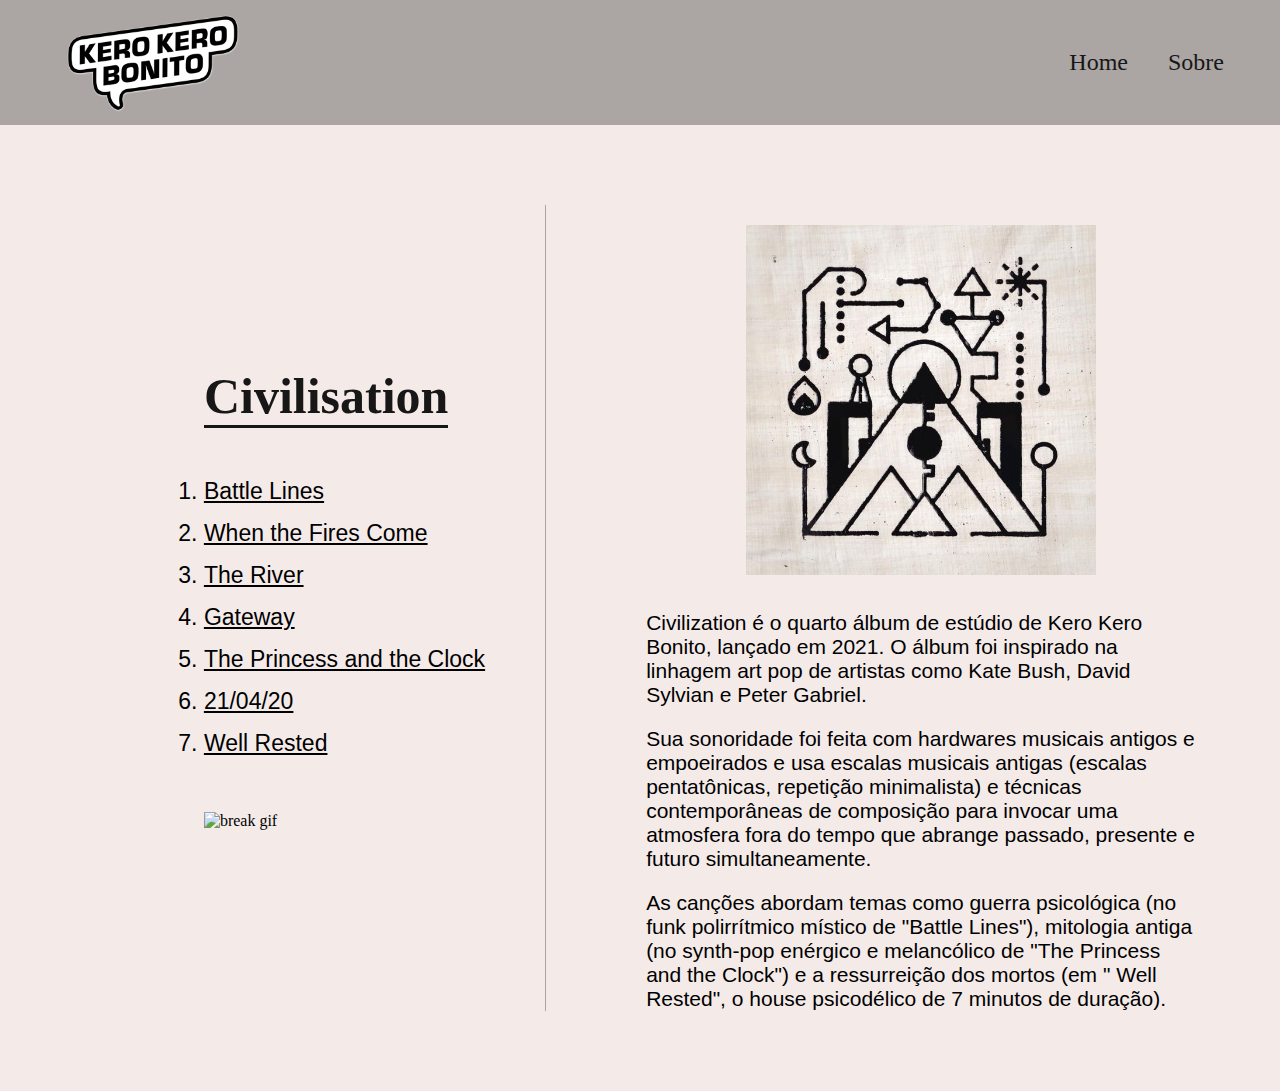
==== HTML/civilisation.html @ bee587c1 "Add files via upload" ====
<!DOCTYPE html>
<html lang="pt-br">
<head>
    <meta charset="UTF-8">
    <meta http-equiv="X-UA-Compatible" content="IE=edge">
    <meta name="viewport" content="width=device-width, initial-scale=1.0">
    <title>Civilisation</title>
    <link href="https://fonts.cdnfonts.com/css/lemonmilk" rel="stylesheet">
    <link rel="icon" type="image/x-icon" href="./Imagens/IntroBonito.jpeg">
    <link rel="stylesheet" href="../css/style.css">
</head>
<body bgcolor="#f4ebe9">
    <header>
        <nav id="nav_pg4">
            <img id="logo" src="../Imagens/Logo KKB.png" alt="Logo">
            <ul>
                <a class="linksNav_pg4" href="../index.html"><li class="listaTopo_pg4">Home</li></a>
                <a class="linksNav_pg4" href="./sobre.html"><li class="listaTopo_pg4">Sobre</li></a>
            </ul>
        </nav>
    </header>
    <main id="mainPaginas">
        
        <section id="pg4_principal">
            <div class="pg4_musicas">
                <h1 class="pg4_tituloTexto3">Civilisation</h1>
            <ol>
                <a href="https://www.youtube.com/watch?v=WUSeZZxWaBc&list=OLAK5uy_khFhHckC5bBcfMBZ6VEJDB4JRmMOn2JBA&index=1"><li class="pg4_listinha">Battle Lines</li></a>
                <a href="https://www.youtube.com/watch?v=PEAuoJRVgE8&list=OLAK5uy_khFhHckC5bBcfMBZ6VEJDB4JRmMOn2JBA&index=2"><li class="pg4_listinha">When the Fires Come</li></a>
                <a href="https://www.youtube.com/watch?v=vQDcNRqjQZo&list=OLAK5uy_khFhHckC5bBcfMBZ6VEJDB4JRmMOn2JBA&index=3"><li class="pg4_listinha">The River</li></a>
                <a href="https://www.youtube.com/watch?v=pjE38P1vC1g&list=OLAK5uy_khFhHckC5bBcfMBZ6VEJDB4JRmMOn2JBA&index=4"><li class="pg4_listinha">Gateway</li></a>
                <a href="https://www.youtube.com/watch?v=ncBPcx4RdbE&list=OLAK5uy_khFhHckC5bBcfMBZ6VEJDB4JRmMOn2JBA&index=5"><li class="pg4_listinha">The Princess and the Clock</li></a>
                <a href="https://www.youtube.com/watch?v=nBBtYirVN_Y&list=OLAK5uy_khFhHckC5bBcfMBZ6VEJDB4JRmMOn2JBA&index=6"><li class="pg4_listinha">21/04/20</li></a>
                <a href="https://www.youtube.com/watch?v=txd7-2AGI2E&list=OLAK5uy_khFhHckC5bBcfMBZ6VEJDB4JRmMOn2JBA&index=7"><li class="pg4_listinha">Well Rested</li></a>
            </ol>
            <div id="pg4_encaixarImagem">
            <img id="pg4_imagemDecorativa" src="../Imagens/civilisation_gif.gif" alt="break gif"></div>
            </div>
        
        <div id="pg4_sobreAlbum" >
            <img id="pg4_imagemAlbum" src="../Imagens/Civilisation.jpg" alt="Capa Civilisation">
            <div id="pg4_textoSobreAlbum">
            <p>Civilization é o quarto álbum de estúdio de Kero Kero Bonito, lançado em 2021. O álbum foi inspirado na linhagem art pop de artistas como Kate Bush, David Sylvian e Peter Gabriel. </p>
            <p>Sua sonoridade foi feita com hardwares musicais antigos e empoeirados e usa escalas musicais antigas (escalas pentatônicas, repetição minimalista) e técnicas contemporâneas de composição para invocar uma atmosfera fora do tempo que abrange passado, presente e futuro simultaneamente.</p>
            <p>As canções abordam temas como guerra psicológica (no funk polirrítmico místico de "Battle Lines"), mitologia antiga (no  synth-pop enérgico e melancólico de "The Princess and the Clock") e a ressurreição dos mortos (em " Well Rested", o house psicodélico de 7 minutos de duração).</p>
        </div>
        </div>
        </section>
    </main>
    </body>
---- css/style.css ----
@import "styleHome.css";
@import "styleSobre.css";
@import "styleIntroBonito.css";
@import "styleBonitoGeneration.css";
@import "styleTime'n'Place.css";
@import "styleCivilisation.css";
@import "nav.css";
@import "nav_pg2.css";
@import "nav_pg3.css";
@import "nav_pg4.css";

* {
    margin: 0;
    padding: 0;
}

body {
    width: 100%;
}

main {
    margin-bottom: 40px;
}

#mainPaginas {
    margin-top: 80px;
    margin-bottom: 80px;
}

a {
    text-decoration-color: black;
}
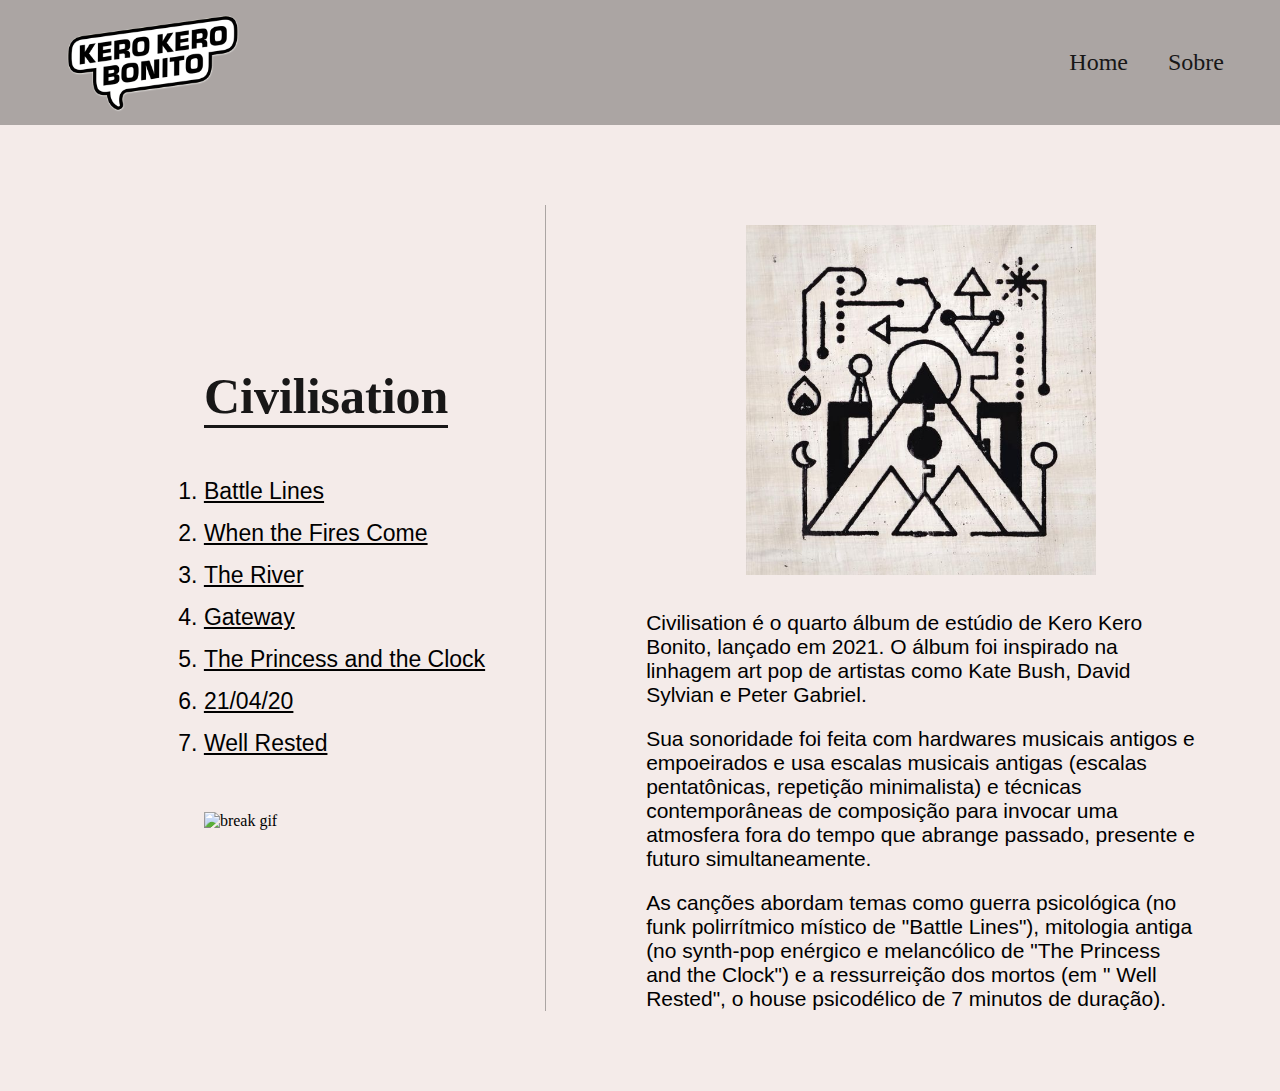
==== commit c055a6b9: "Update civilisation.html" ====
--- a/HTML/civilisation.html
+++ b/HTML/civilisation.html
@@ -40,11 +40,11 @@
         <div id="pg4_sobreAlbum" >
             <img id="pg4_imagemAlbum" src="../Imagens/Civilisation.jpg" alt="Capa Civilisation">
             <div id="pg4_textoSobreAlbum">
-            <p>Civilization é o quarto álbum de estúdio de Kero Kero Bonito, lançado em 2021. O álbum foi inspirado na linhagem art pop de artistas como Kate Bush, David Sylvian e Peter Gabriel. </p>
+            <p>Civilisation é o quarto álbum de estúdio de Kero Kero Bonito, lançado em 2021. O álbum foi inspirado na linhagem art pop de artistas como Kate Bush, David Sylvian e Peter Gabriel. </p>
             <p>Sua sonoridade foi feita com hardwares musicais antigos e empoeirados e usa escalas musicais antigas (escalas pentatônicas, repetição minimalista) e técnicas contemporâneas de composição para invocar uma atmosfera fora do tempo que abrange passado, presente e futuro simultaneamente.</p>
             <p>As canções abordam temas como guerra psicológica (no funk polirrítmico místico de "Battle Lines"), mitologia antiga (no  synth-pop enérgico e melancólico de "The Princess and the Clock") e a ressurreição dos mortos (em " Well Rested", o house psicodélico de 7 minutos de duração).</p>
         </div>
         </div>
         </section>
     </main>
-    </body>+    </body>
